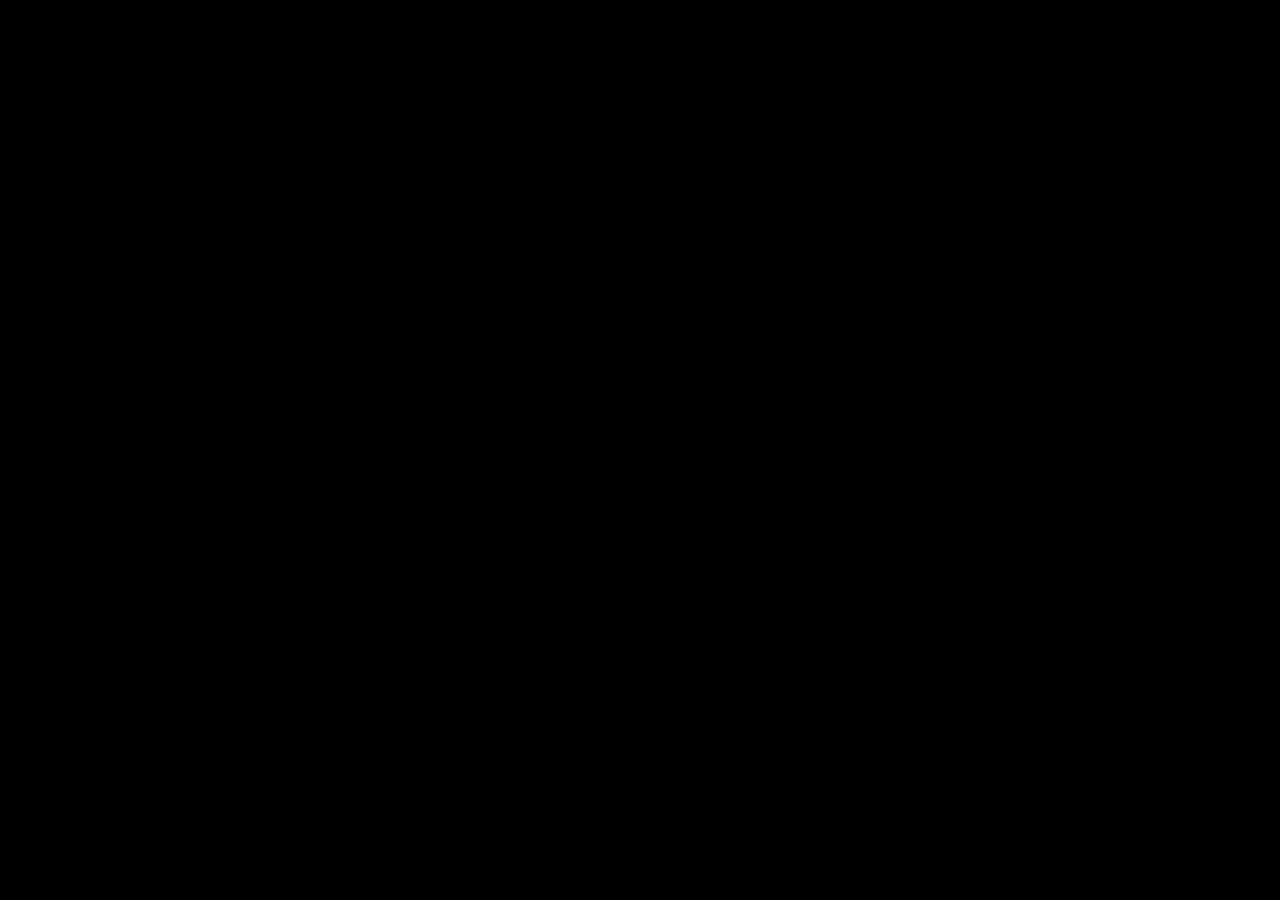
==== main.html @ 93112c6a "landing page" ====
<!DOCTYPE html>
<html lang="en">
  <head>
    <meta charset="UTF-8" />
    <meta http-equiv="X-UA-Compatible" content="IE=edge" />
    <meta name="viewport" content="width=device-width, initial-scale=1.0" />
    <title>007</title>
    <link rel="icon" href="https://img.icons8.com/nolan/64/007-logo.png" />
    <link rel="stylesheet" href="style.css" />
  </head>
<body>
    hello
</body>
</html>
---- style.css ----
body{
    background-color: black;
    overflow: hidden;
}

.image{
    display: flex;
    justify-content: center;
    align-items: center;
    margin-bottom: 0;
}

img{
    height: 60vh;
    width: 70vh;
    transform: translateY(-20%);
}

.circles{
    display: flex;
    justify-content: space-around;
}
.circle-one,.circle-two,.circle-three{
    width: 30vh;
    height: 30vh;
    border-radius:50%;
    background-color:white;
}

@keyframes gunshot {
    0% {
    transform:translateX(500px);
  }
  100% {
    transform:translateX(0px);
    }
    
}

.circle-three{
    z-index: 3;
    display: flex;
    justify-content: center;
    align-items: center;
    animation: gunshot 1.5s 1 ease-in-out;
}
.circle-two{
    z-index: 2;
    display: flex;
    justify-content: center;
    align-items: center;
    animation: gunshot 1.5s  1.5s 1 ease-in-out;
}

.circle-one{
    z-index: 1;
    display: flex;
    justify-content: center;
    align-items: center;
    animation: gunshot 1.5s  3s 1 ease-in-out;
}
.icons8-james-bond1{ 
display: inline-block;
width: 110px;
height: 110px;
background: url('[data-uri]') 50% 50% no-repeat;
background-size: 100%; }

.icons8-james-bond2 { 
display: inline-block;
width: 80px;
height: 80px;
background: url('[data-uri]') 50% 50% no-repeat;
background-size: 100%; }

.icons8-james-bond3 { 
display: inline-block;
width: 50px;
height: 50px;
background: url('[data-uri]') 50% 50% no-repeat;
background-size: 100%; }
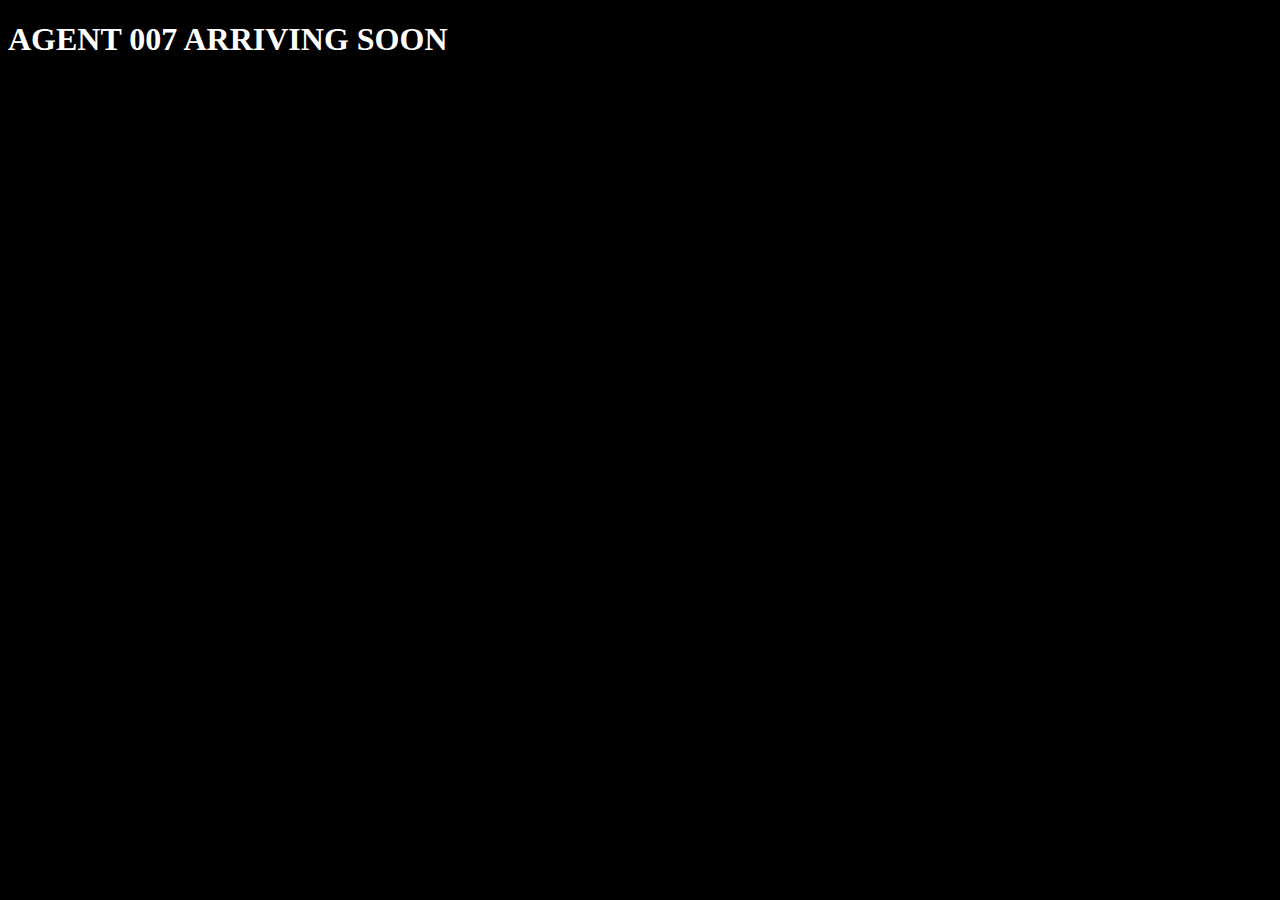
==== commit e7e77a0e: "Update main.html" ====
--- a/main.html
+++ b/main.html
@@ -8,7 +8,12 @@
     <link rel="icon" href="https://img.icons8.com/nolan/64/007-logo.png" />
     <link rel="stylesheet" href="style.css" />
   </head>
+  <style>
+    h1{
+      color:white;
+    }
+  </style>
 <body>
-    hello
+  <h1>AGENT 007 ARRIVING SOON</h1>
 </body>
-</html>+</html>
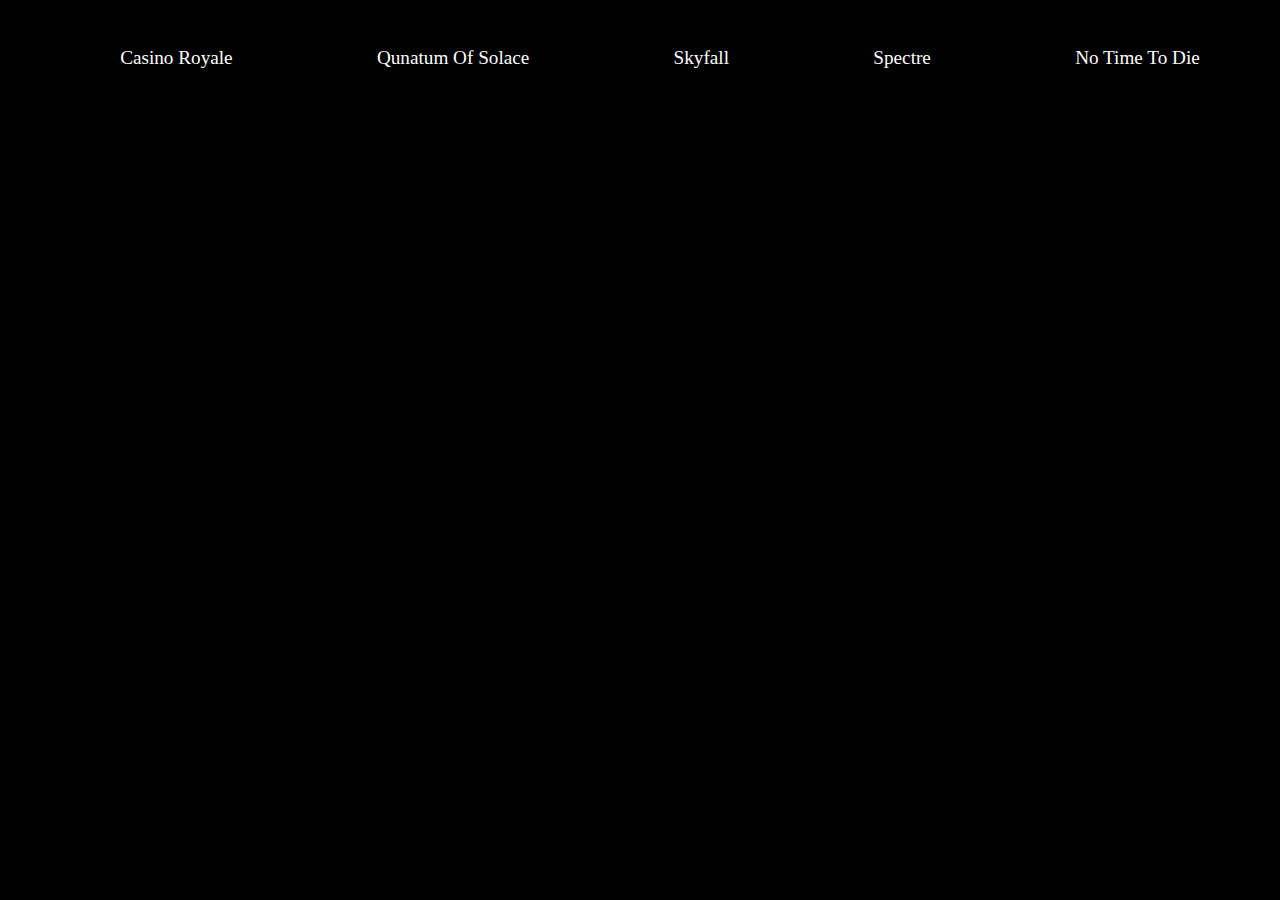
==== commit 5cd5a5ad: "added navbar" ====
--- a/main.html
+++ b/main.html
@@ -6,14 +6,23 @@
     <meta name="viewport" content="width=device-width, initial-scale=1.0" />
     <title>007</title>
     <link rel="icon" href="https://img.icons8.com/nolan/64/007-logo.png" />
-    <link rel="stylesheet" href="style.css" />
+    <link rel="stylesheet" href="main.css" />
   </head>
-  <style>
-    h1{
-      color:white;
-    }
-  </style>
 <body>
-  <h1>AGENT 007 ARRIVING SOON</h1>
+  <div class="nav">
+    <nav>
+      <ul class="nav-list">
+        <li>Casino Royale</li>
+        <li>Qunatum Of Solace</li>
+        <li>Skyfall</li>
+        <li>Spectre</li>
+        <li>No Time To Die</li>
+      </ul>
+    </nav>
+  </div>
+  
+
+  </div>
+    
 </body>
-</html>
+</html>--- a/main.css
+++ b/main.css
@@ -0,0 +1,36 @@
+body{
+    background-color: black;
+}
+.nav{
+   
+    padding-top: 20px;
+    font-size: larger;
+    color: white;
+}
+li:hover{
+    cursor: crosshair;
+    font-size: larger;
+    background: -webkit-linear-gradient(rgb(241, 246, 249),rgb(20, 39, 78));
+  -webkit-background-clip: text;
+  -webkit-text-fill-color: transparent;
+}
+.nav-list{
+    animation: nav 1.5s 1 ease-in;
+    list-style: none;
+    display: flex;
+    flex-wrap: wrap;
+    justify-content: space-around;
+    align-items: center;
+    align-content: space-around;
+}
+
+@keyframes nav {
+    0%{
+        transform: translateY(-200%);
+        opacity: 0;
+    }
+    100%{
+        opacity: 1;
+        transform: translateY(0%);
+    }
+}
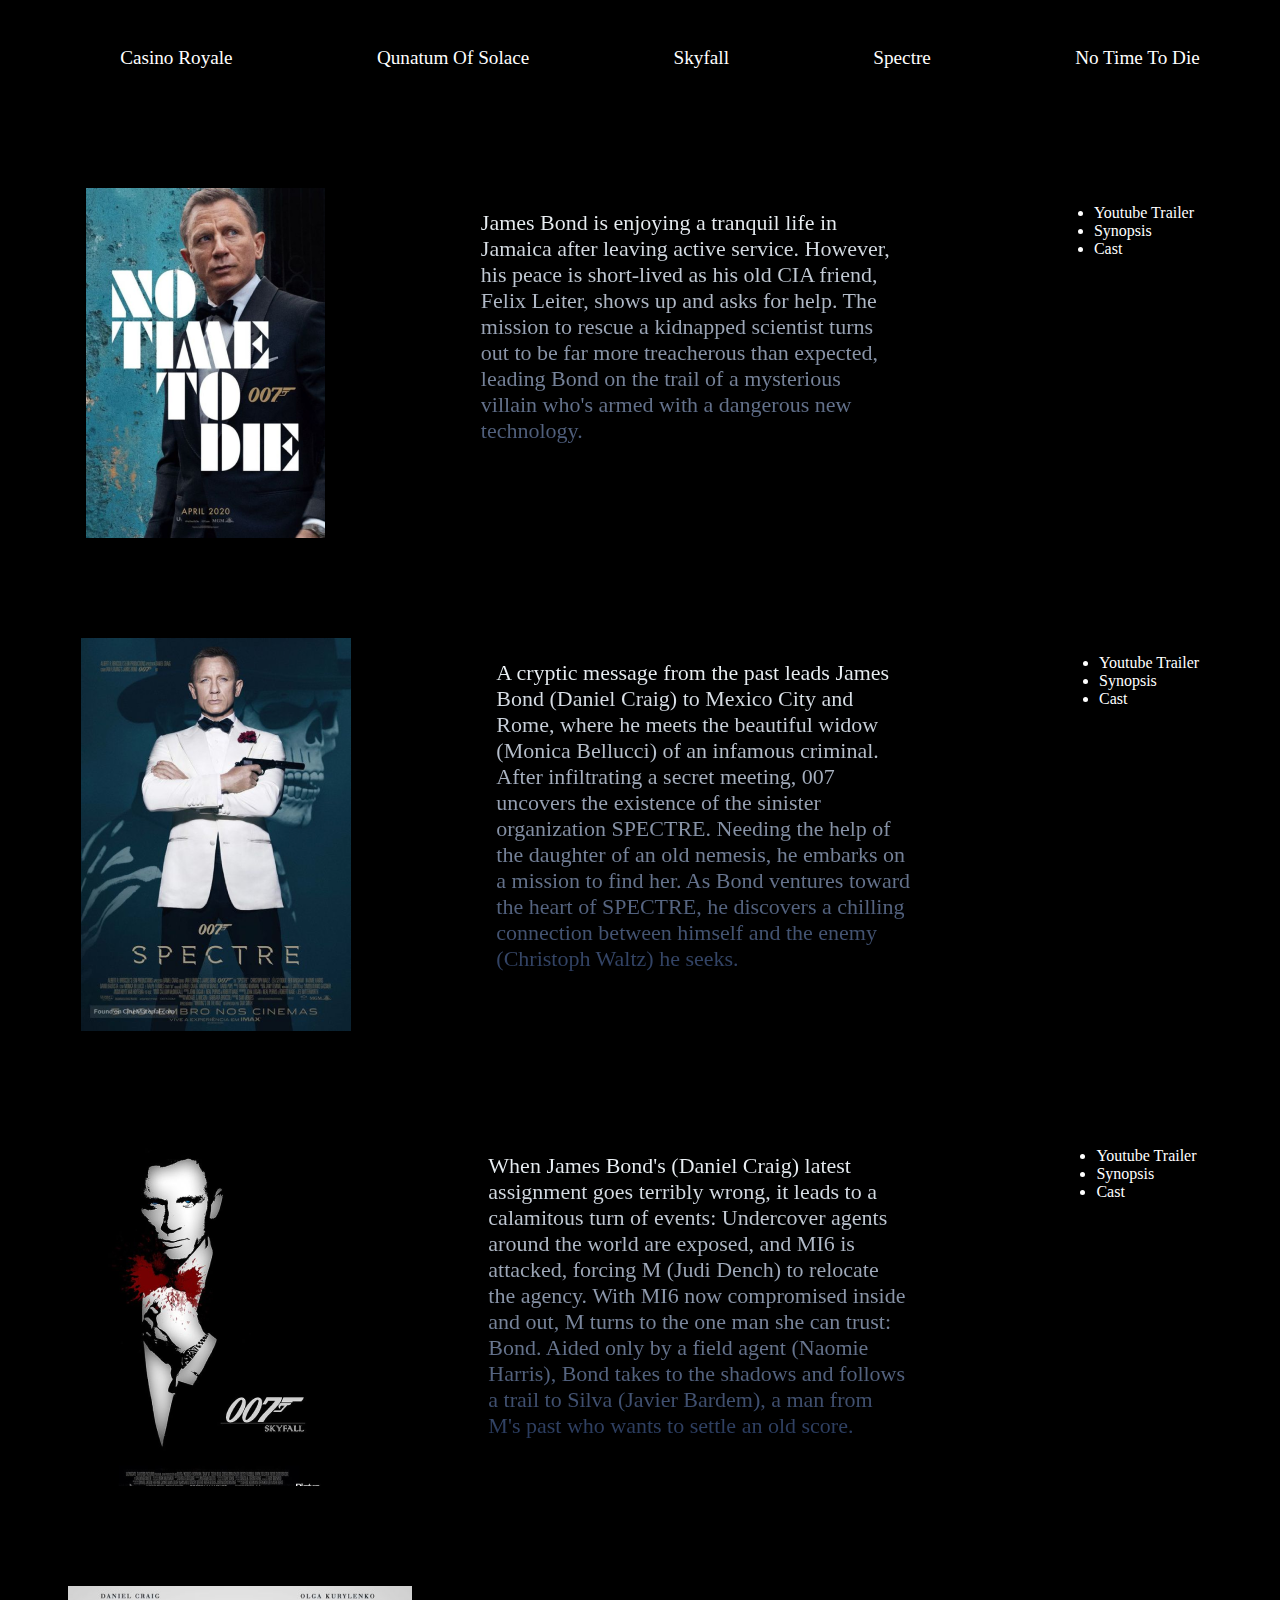
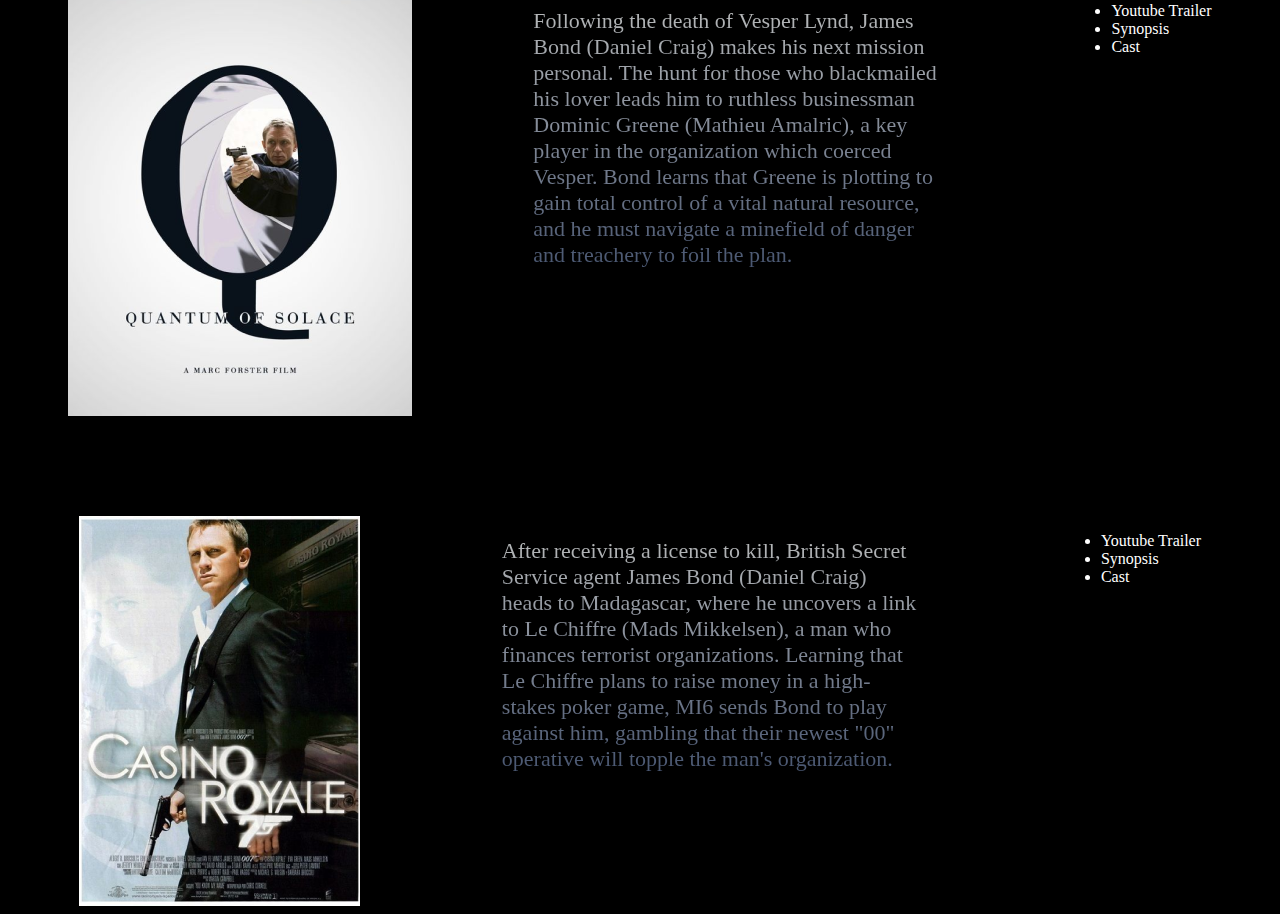
==== commit b8f6d881: "added contenet" ====
--- a/main.html
+++ b/main.html
@@ -8,21 +8,101 @@
     <link rel="icon" href="https://img.icons8.com/nolan/64/007-logo.png" />
     <link rel="stylesheet" href="main.css" />
   </head>
-<body>
-  <div class="nav">
-    <nav>
-      <ul class="nav-list">
-        <li>Casino Royale</li>
-        <li>Qunatum Of Solace</li>
-        <li>Skyfall</li>
-        <li>Spectre</li>
-        <li>No Time To Die</li>
+  <body>
+    <div class="nav">
+      <nav>
+        <ul class="nav-list">
+          <li>Casino Royale</li>
+          <li>Qunatum Of Solace</li>
+          <li>Skyfall</li>
+          <li>Spectre</li>
+          <li>No Time To Die</li>
+        </ul>
+      </nav>
+    </div>
+    <div class="no_time_to_die">
+      <img class="img1" src="./assets/no_time_to_die 1.png" />
+      <p>
+        James Bond is enjoying a tranquil life in Jamaica after leaving active
+        service. However, his peace is short-lived as his old CIA friend, Felix
+        Leiter, shows up and asks for help. The mission to rescue a kidnapped
+        scientist turns out to be far more treacherous than expected, leading
+        Bond on the trail of a mysterious villain who's armed with a dangerous
+        new technology.
+      </p>
+      <ul>
+        <li>Youtube Trailer</li>
+        <li>Synopsis</li>
+        <li>Cast</li>
       </ul>
-    </nav>
-  </div>
-  
-
-  </div>
-    
-</body>
-</html>+    </div>
+    <div class="spectre">
+      <img class="img2" src="./assets/spectre 1.png" />
+      <p>
+        A cryptic message from the past leads James Bond (Daniel Craig) to
+        Mexico City and Rome, where he meets the beautiful widow (Monica
+        Bellucci) of an infamous criminal. After infiltrating a secret meeting,
+        007 uncovers the existence of the sinister organization SPECTRE. Needing
+        the help of the daughter of an old nemesis, he embarks on a mission to
+        find her. As Bond ventures toward the heart of SPECTRE, he discovers a
+        chilling connection between himself and the enemy (Christoph Waltz) he
+        seeks.
+      </p>
+      <ul>
+        <li>Youtube Trailer</li>
+        <li>Synopsis</li>
+        <li>Cast</li>
+      </ul>
+    </div>
+    <div class="skyfall">
+      <img class="img3" src="./assets/skyfall 1.png" />
+      <p>
+        When James Bond's (Daniel Craig) latest assignment goes terribly wrong,
+        it leads to a calamitous turn of events: Undercover agents around the
+        world are exposed, and MI6 is attacked, forcing M (Judi Dench) to
+        relocate the agency. With MI6 now compromised inside and out, M turns to
+        the one man she can trust: Bond. Aided only by a field agent (Naomie
+        Harris), Bond takes to the shadows and follows a trail to Silva (Javier
+        Bardem), a man from M's past who wants to settle an old score.
+      </p>
+      <ul>
+        <li>Youtube Trailer</li>
+        <li>Synopsis</li>
+        <li>Cast</li>
+      </ul>
+    </div>
+    <div class="quantum_of_solace">
+      <img class="img4" src="./assets/quantum_of_solace.png" />
+      <p>
+        Following the death of Vesper Lynd, James Bond (Daniel Craig) makes his
+        next mission personal. The hunt for those who blackmailed his lover
+        leads him to ruthless businessman Dominic Greene (Mathieu Amalric), a
+        key player in the organization which coerced Vesper. Bond learns that
+        Greene is plotting to gain total control of a vital natural resource,
+        and he must navigate a minefield of danger and treachery to foil the
+        plan.
+      </p>
+      <ul>
+        <li>Youtube Trailer</li>
+        <li>Synopsis</li>
+        <li>Cast</li>
+      </ul>
+    </div>
+    <div class="casino_royale">
+      <img class="img5" src="./assets/casino_royale 1.png" />
+      <p>
+        After receiving a license to kill, British Secret Service agent James
+        Bond (Daniel Craig) heads to Madagascar, where he uncovers a link to Le
+        Chiffre (Mads Mikkelsen), a man who finances terrorist organizations.
+        Learning that Le Chiffre plans to raise money in a high-stakes poker
+        game, MI6 sends Bond to play against him, gambling that their newest
+        "00" operative will topple the man's organization.
+      </p>
+      <ul>
+        <li>Youtube Trailer</li>
+        <li>Synopsis</li>
+        <li>Cast</li>
+      </ul>
+    </div>
+  </body>
+</html>
--- a/main.css
+++ b/main.css
@@ -1,5 +1,34 @@
+/* width */
+::-webkit-scrollbar {
+  width: 20px;
+}
+
+/* Track */
+::-webkit-scrollbar-track {
+  box-shadow: inset 0 0 5px grey; 
+  border-radius: 10px;
+}
+ 
+/* Handle */
+::-webkit-scrollbar-thumb {
+  background: white; 
+  border-radius: 10px;
+}
+
+/* Handle on hover */
+::-webkit-scrollbar-thumb:hover {
+  background: lightblue; 
+}
+
+
+
+
+
+
 body{
+    overflow-x: hidden;
     background-color: black;
+    color: white;
 }
 .nav{
    
@@ -34,3 +63,67 @@
         transform: translateY(0%);
     }
 }
+
+.no_time_to_die{
+    padding-top: 100px;
+    display: flex;
+    justify-content:space-around;
+}
+.no_time_to_die p{
+    width:33%;
+    font-size: 22px;
+    background: -webkit-linear-gradient(rgb(241, 246, 249),rgb(20, 39, 78));
+  -webkit-background-clip: text;
+  -webkit-text-fill-color: transparent;
+}
+
+.spectre{
+    padding-top: 100px;
+    display: flex;
+    justify-content:space-around;
+}
+.spectre p{
+    width:33%;
+    font-size: 22px;
+    background: -webkit-linear-gradient(rgb(241, 246, 249),rgb(20, 39, 78));
+  -webkit-background-clip: text;
+  -webkit-text-fill-color: transparent;
+}
+
+.skyfall{
+    padding-top: 100px;
+    display: flex;
+    justify-content:space-around;
+}
+.skyfall p{
+    width:33%;
+    font-size: 22px;
+    background: -webkit-linear-gradient(rgb(241, 246, 249),rgb(20, 39, 78));
+  -webkit-background-clip: text;
+  -webkit-text-fill-color: transparent;
+}
+.quantum_of_solace{
+    padding-top: 100px;
+    display: flex;
+    justify-content:space-around;
+}
+.quantum_of_solace p{
+    width:33%;
+    font-size: 22px;
+    background: -webkit-linear-gradient(rgb(182, 184, 185),rgb(20, 39, 78));
+  -webkit-background-clip: text;
+  -webkit-text-fill-color: transparent;
+}
+
+.casino_royale{
+    padding-top: 100px;
+    display: flex;
+    justify-content:space-around;
+}
+.casino_royale p{
+    width:33%;
+    font-size: 22px;
+    background: -webkit-linear-gradient(rgb(182, 184, 185),rgb(20, 39, 78));
+  -webkit-background-clip: text;
+  -webkit-text-fill-color: transparent;
+}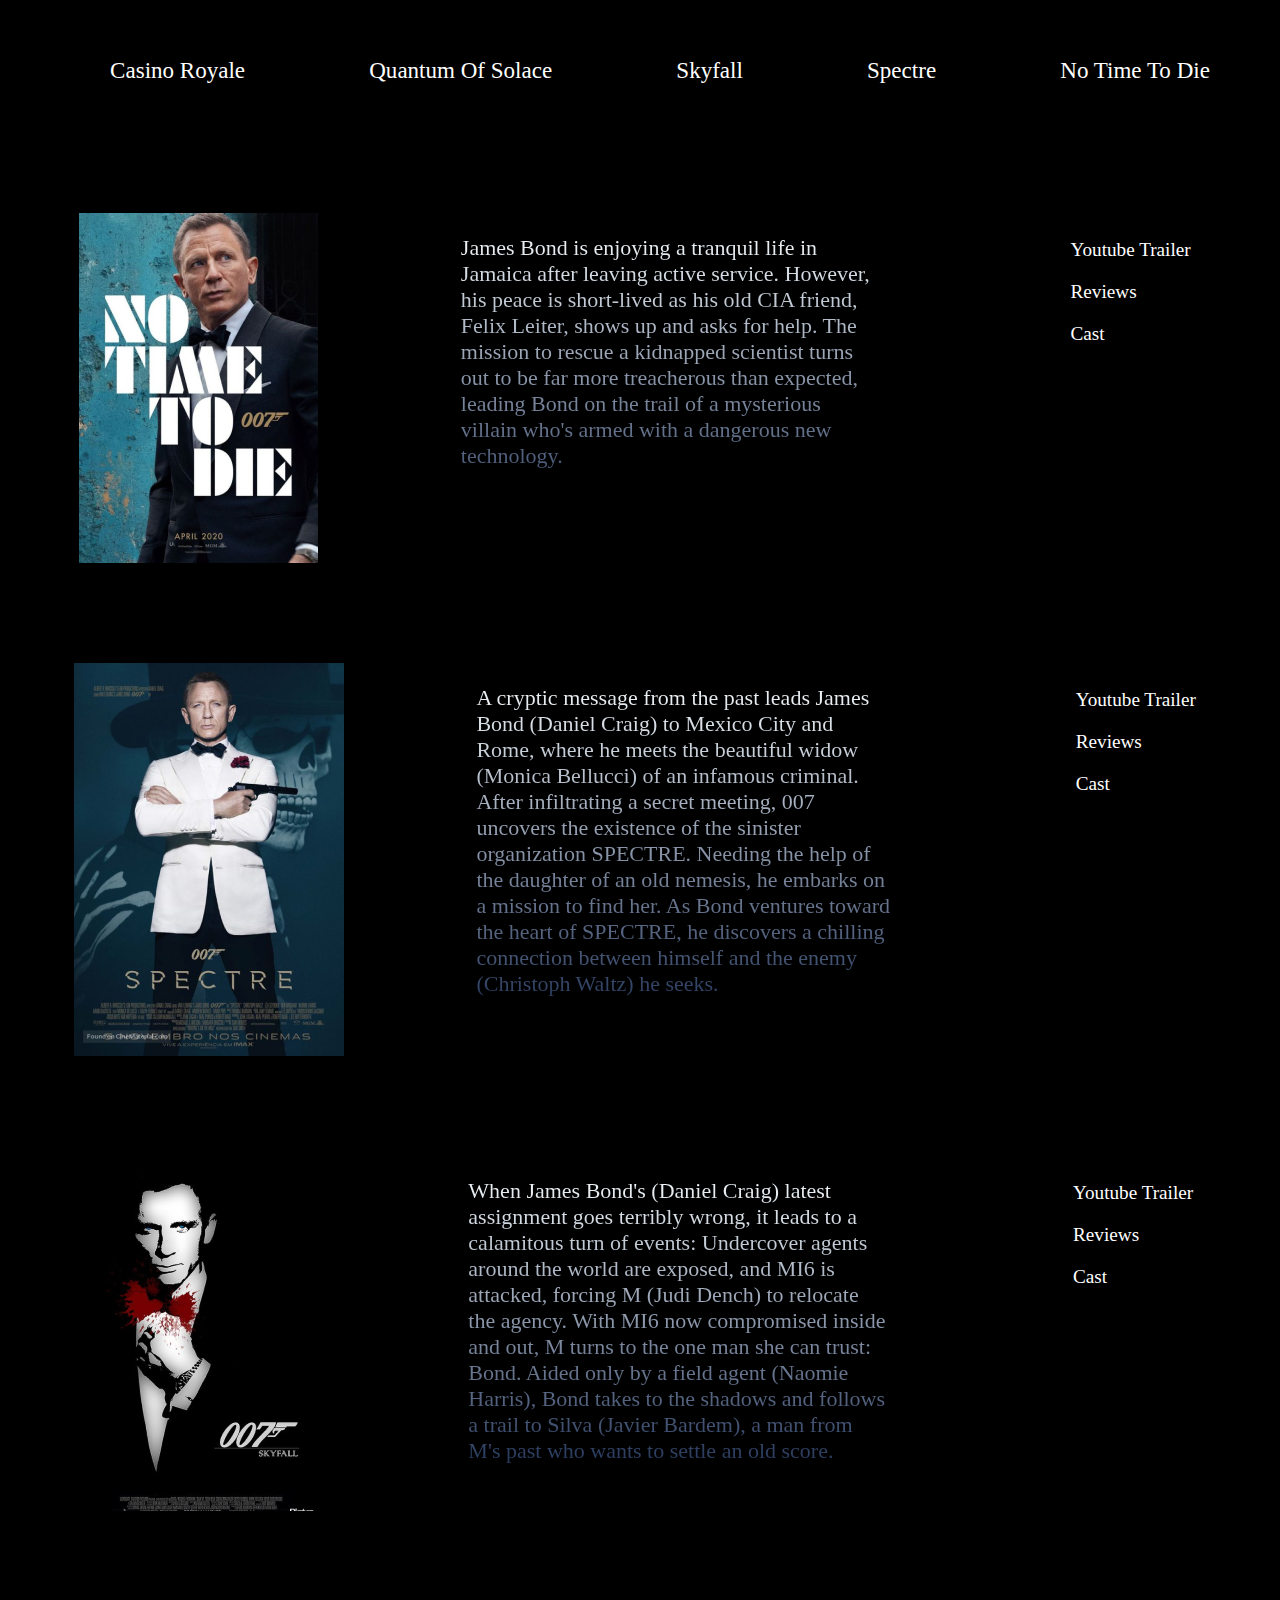
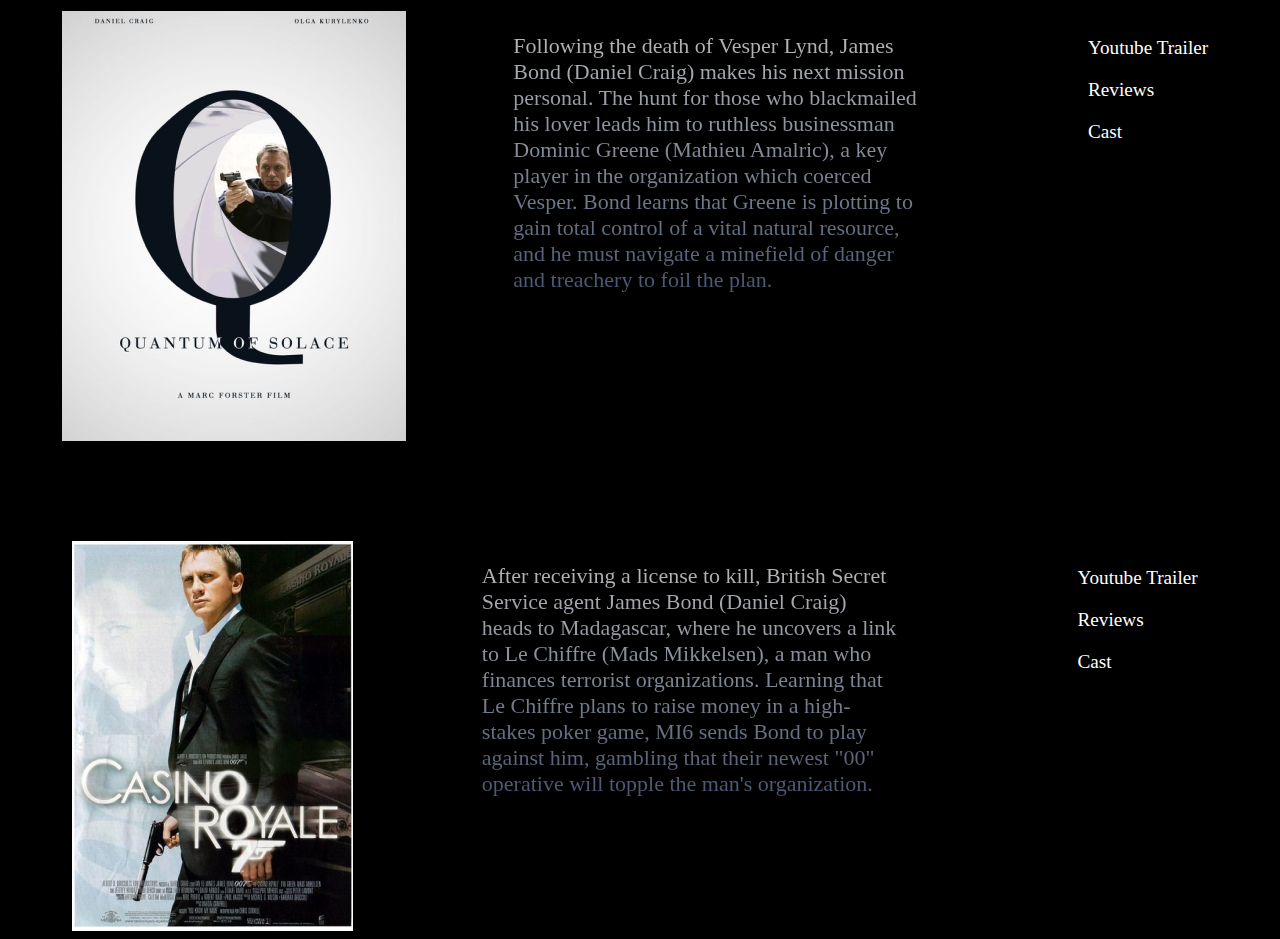
==== commit 99dbe18d: "added reference links" ====
--- a/main.html
+++ b/main.html
@@ -12,15 +12,15 @@
     <div class="nav">
       <nav>
         <ul class="nav-list">
-          <li>Casino Royale</li>
-          <li>Qunatum Of Solace</li>
-          <li>Skyfall</li>
-          <li>Spectre</li>
-          <li>No Time To Die</li>
+          <li><a href="#casino_royale">Casino Royale</a></li>
+          <li><a href="#quantum_of_solace">Quantum Of Solace</a></li>
+          <li><a href="#skyfall">Skyfall</a></li>
+          <li><a href="#spectre">Spectre</a></li>
+          <li><a href="#nttd">No Time To Die</a></li>
         </ul>
       </nav>
     </div>
-    <div class="no_time_to_die">
+    <div id="nttd" class="no_time_to_die">
       <img class="img1" src="./assets/no_time_to_die 1.png" />
       <p>
         James Bond is enjoying a tranquil life in Jamaica after leaving active
@@ -30,13 +30,13 @@
         Bond on the trail of a mysterious villain who's armed with a dangerous
         new technology.
       </p>
-      <ul>
-        <li>Youtube Trailer</li>
-        <li>Synopsis</li>
-        <li>Cast</li>
+      <ul class="btn">
+        <li><a target="_blank" href="https://www.youtube.com/watch?v=N_gD9-Oa0fg&ab_channel=JamesBond007">Youtube Trailer</a></li>
+        <li><a target="_blank" href="https://www.rottentomatoes.com/m/no_time_to_die_2021/reviews?intcmp=rt-what-to-know_read-critics-reviews">Reviews</a></li>
+        <li><a target="_blank" href="https://www.imdb.com/title/tt2382320/fullcredits?ref_=tt_ov_st_sm">Cast</a></li>
       </ul>
     </div>
-    <div class="spectre">
+    <div id="spectre" class="spectre">
       <img class="img2" src="./assets/spectre 1.png" />
       <p>
         A cryptic message from the past leads James Bond (Daniel Craig) to
@@ -48,13 +48,13 @@
         chilling connection between himself and the enemy (Christoph Waltz) he
         seeks.
       </p>
-      <ul>
-        <li>Youtube Trailer</li>
-        <li>Synopsis</li>
-        <li>Cast</li>
+      <ul class="btn">
+        <li><a target="_blank" href="https://www.youtube.com/watch?v=ujmoYyEyDP8&ab_channel=SonyPicturesEntertainment">Youtube Trailer</a></li>
+        <li><a target="_blank" href="https://www.rottentomatoes.com/m/spectre_2015/reviews?intcmp=rt-what-to-know_read-critics-reviews">Reviews</a></li>
+        <li><a target="_blank" href="https://www.imdb.com/title/tt2379713/fullcredits?ref_=tt_ov_st_sm">Cast</a></li>
       </ul>
     </div>
-    <div class="skyfall">
+    <div id="skyfall" class="skyfall">
       <img class="img3" src="./assets/skyfall 1.png" />
       <p>
         When James Bond's (Daniel Craig) latest assignment goes terribly wrong,
@@ -65,13 +65,34 @@
         Harris), Bond takes to the shadows and follows a trail to Silva (Javier
         Bardem), a man from M's past who wants to settle an old score.
       </p>
-      <ul>
-        <li>Youtube Trailer</li>
-        <li>Synopsis</li>
-        <li>Cast</li>
+      <ul class="btn">
+        <li>
+          <a
+            target="_blank"
+            href="https://www.youtube.com/watch?v=6kw1UVovByw&ab_channel=SonyPicturesEntertainment"
+          >
+            Youtube Trailer
+          </a>
+        </li>
+        <li>
+          <a
+            target="_blank"
+            href="https://www.rottentomatoes.com/m/skyfall/reviews?intcmp=rt-what-to-know_read-critics-reviews"
+          >
+            Reviews
+          </a>
+        </li>
+        <li>
+          <a
+            target="_blank"
+            href="https://www.imdb.com/title/tt1074638/fullcredits?ref_=tt_ov_st_sm"
+          >
+            Cast
+          </a>
+        </li>
       </ul>
     </div>
-    <div class="quantum_of_solace">
+    <div id="quantum_of_solace" class="quantum_of_solace">
       <img class="img4" src="./assets/quantum_of_solace.png" />
       <p>
         Following the death of Vesper Lynd, James Bond (Daniel Craig) makes his
@@ -82,13 +103,34 @@
         and he must navigate a minefield of danger and treachery to foil the
         plan.
       </p>
-      <ul>
-        <li>Youtube Trailer</li>
-        <li>Synopsis</li>
-        <li>Cast</li>
+      <ul class="btn">
+        <li>
+          <a
+            target="_blank"
+            href="https://www.youtube.com/watch?v=BBqYaFEWBxI&ab_channel=MovieclipsClassicTrailers"
+          >
+            Youtube Trailer
+          </a>
+        </li>
+        <li>
+          <a
+            target="_blank"
+            href="https://www.rottentomatoes.com/m/quantum_of_solace/reviews?intcmp=rt-what-to-know_read-critics-reviews"
+          >
+            Reviews
+          </a>
+        </li>
+        <li>
+          <a
+            target="_blank"
+            href="https://www.imdb.com/title/tt0830515/fullcredits?ref_=tt_ov_st_sm"
+          >
+            Cast
+          </a>
+        </li>
       </ul>
     </div>
-    <div class="casino_royale">
+    <div id="casino_royale" class="casino_royale">
       <img class="img5" src="./assets/casino_royale 1.png" />
       <p>
         After receiving a license to kill, British Secret Service agent James
@@ -98,10 +140,31 @@
         game, MI6 sends Bond to play against him, gambling that their newest
         "00" operative will topple the man's organization.
       </p>
-      <ul>
-        <li>Youtube Trailer</li>
-        <li>Synopsis</li>
-        <li>Cast</li>
+      <ul class="btn">
+        <li>
+          <a
+            target="_blank"
+            href="https://www.youtube.com/watch?v=36mnx8dBbGE&ab_channel=MOVIECLIPSNews"
+          >
+            Youtube Trailer
+          </a>
+        </li>
+        <li>
+          <a
+            target="_blank"
+            href="https://www.rottentomatoes.com/m/casino_royale/reviews?intcmp=rt-what-to-know_read-critics-reviews"
+          >
+            Reviews
+          </a>
+        </li>
+        <li>
+          <a
+            target="_blank"
+            href="https://www.imdb.com/title/tt0381061/fullcredits?ref_=tt_ov_st_sm"
+          >
+            Cast
+          </a>
+        </li>
       </ul>
     </div>
   </body>
--- a/main.css
+++ b/main.css
@@ -5,125 +5,133 @@
 
 /* Track */
 ::-webkit-scrollbar-track {
-  box-shadow: inset 0 0 5px grey; 
+  box-shadow: inset 0 0 5px grey;
   border-radius: 10px;
 }
- 
+
 /* Handle */
 ::-webkit-scrollbar-thumb {
-  background: white; 
+  background: white;
   border-radius: 10px;
 }
 
 /* Handle on hover */
 ::-webkit-scrollbar-thumb:hover {
-  background: lightblue; 
+  background: lightblue;
 }
 
+* {
+  scroll-behavior: smooth;
+}
 
-
-
-
-
-body{
-    overflow-x: hidden;
-    background-color: black;
-    color: white;
+body {
+  overflow-x: hidden;
+  background-color: black;
+  color: white;
 }
-.nav{
-   
-    padding-top: 20px;
-    font-size: larger;
-    color: white;
+.nav {
+  padding-top: 20px;
+  font-size: larger;
+  color: white;
 }
-li:hover{
-    cursor: crosshair;
-    font-size: larger;
-    background: -webkit-linear-gradient(rgb(241, 246, 249),rgb(20, 39, 78));
+li:hover {
+  cursor: pointer;
+  font-size: larger;
+  background: -webkit-linear-gradient(rgb(241, 246, 249), rgb(20, 39, 78));
   -webkit-background-clip: text;
   -webkit-text-fill-color: transparent;
 }
-.nav-list{
-    animation: nav 1.5s 1 ease-in;
-    list-style: none;
-    display: flex;
-    flex-wrap: wrap;
-    justify-content: space-around;
-    align-items: center;
-    align-content: space-around;
+.nav-list {
+  animation: nav 1.5s 1 ease-in;
+  list-style: none;
+  display: flex;
+  flex-wrap: wrap;
+  justify-content: space-around;
+  align-items: center;
+  align-content: space-around;
 }
 
 @keyframes nav {
-    0%{
-        transform: translateY(-200%);
-        opacity: 0;
-    }
-    100%{
-        opacity: 1;
-        transform: translateY(0%);
-    }
+  0% {
+    transform: translateY(-200%);
+    opacity: 0;
+  }
+  100% {
+    opacity: 1;
+    transform: translateY(0%);
+  }
 }
 
-.no_time_to_die{
-    padding-top: 100px;
-    display: flex;
-    justify-content:space-around;
+.no_time_to_die {
+  padding-top: 100px;
+  display: flex;
+  justify-content: space-around;
 }
-.no_time_to_die p{
-    width:33%;
-    font-size: 22px;
-    background: -webkit-linear-gradient(rgb(241, 246, 249),rgb(20, 39, 78));
+.no_time_to_die p {
+  width: 33%;
+  font-size: 22px;
+  background: -webkit-linear-gradient(rgb(241, 246, 249), rgb(20, 39, 78));
   -webkit-background-clip: text;
   -webkit-text-fill-color: transparent;
 }
 
-.spectre{
-    padding-top: 100px;
-    display: flex;
-    justify-content:space-around;
+.spectre {
+  padding-top: 100px;
+  display: flex;
+  justify-content: space-around;
 }
-.spectre p{
-    width:33%;
-    font-size: 22px;
-    background: -webkit-linear-gradient(rgb(241, 246, 249),rgb(20, 39, 78));
+.spectre p {
+  width: 33%;
+  font-size: 22px;
+  background: -webkit-linear-gradient(rgb(241, 246, 249), rgb(20, 39, 78));
   -webkit-background-clip: text;
   -webkit-text-fill-color: transparent;
 }
 
-.skyfall{
-    padding-top: 100px;
-    display: flex;
-    justify-content:space-around;
+.skyfall {
+  padding-top: 100px;
+  display: flex;
+  justify-content: space-around;
 }
-.skyfall p{
-    width:33%;
-    font-size: 22px;
-    background: -webkit-linear-gradient(rgb(241, 246, 249),rgb(20, 39, 78));
+.skyfall p {
+  width: 33%;
+  font-size: 22px;
+  background: -webkit-linear-gradient(rgb(241, 246, 249), rgb(20, 39, 78));
   -webkit-background-clip: text;
   -webkit-text-fill-color: transparent;
 }
-.quantum_of_solace{
-    padding-top: 100px;
-    display: flex;
-    justify-content:space-around;
+.quantum_of_solace {
+  padding-top: 100px;
+  display: flex;
+  justify-content: space-around;
 }
-.quantum_of_solace p{
-    width:33%;
-    font-size: 22px;
-    background: -webkit-linear-gradient(rgb(182, 184, 185),rgb(20, 39, 78));
+.quantum_of_solace p {
+  width: 33%;
+  font-size: 22px;
+  background: -webkit-linear-gradient(rgb(182, 184, 185), rgb(20, 39, 78));
   -webkit-background-clip: text;
   -webkit-text-fill-color: transparent;
 }
 
-.casino_royale{
-    padding-top: 100px;
-    display: flex;
-    justify-content:space-around;
+.casino_royale {
+  padding-top: 100px;
+  display: flex;
+  justify-content: space-around;
 }
-.casino_royale p{
-    width:33%;
-    font-size: 22px;
-    background: -webkit-linear-gradient(rgb(182, 184, 185),rgb(20, 39, 78));
+.casino_royale p {
+  width: 33%;
+  font-size: 22px;
+  background: -webkit-linear-gradient(rgb(182, 184, 185), rgb(20, 39, 78));
   -webkit-background-clip: text;
   -webkit-text-fill-color: transparent;
-}+}
+
+li {
+  list-style: none;
+  padding: 10px;
+}
+a {
+  text-decoration: none;
+  color: white;
+  font-size: larger;
+}
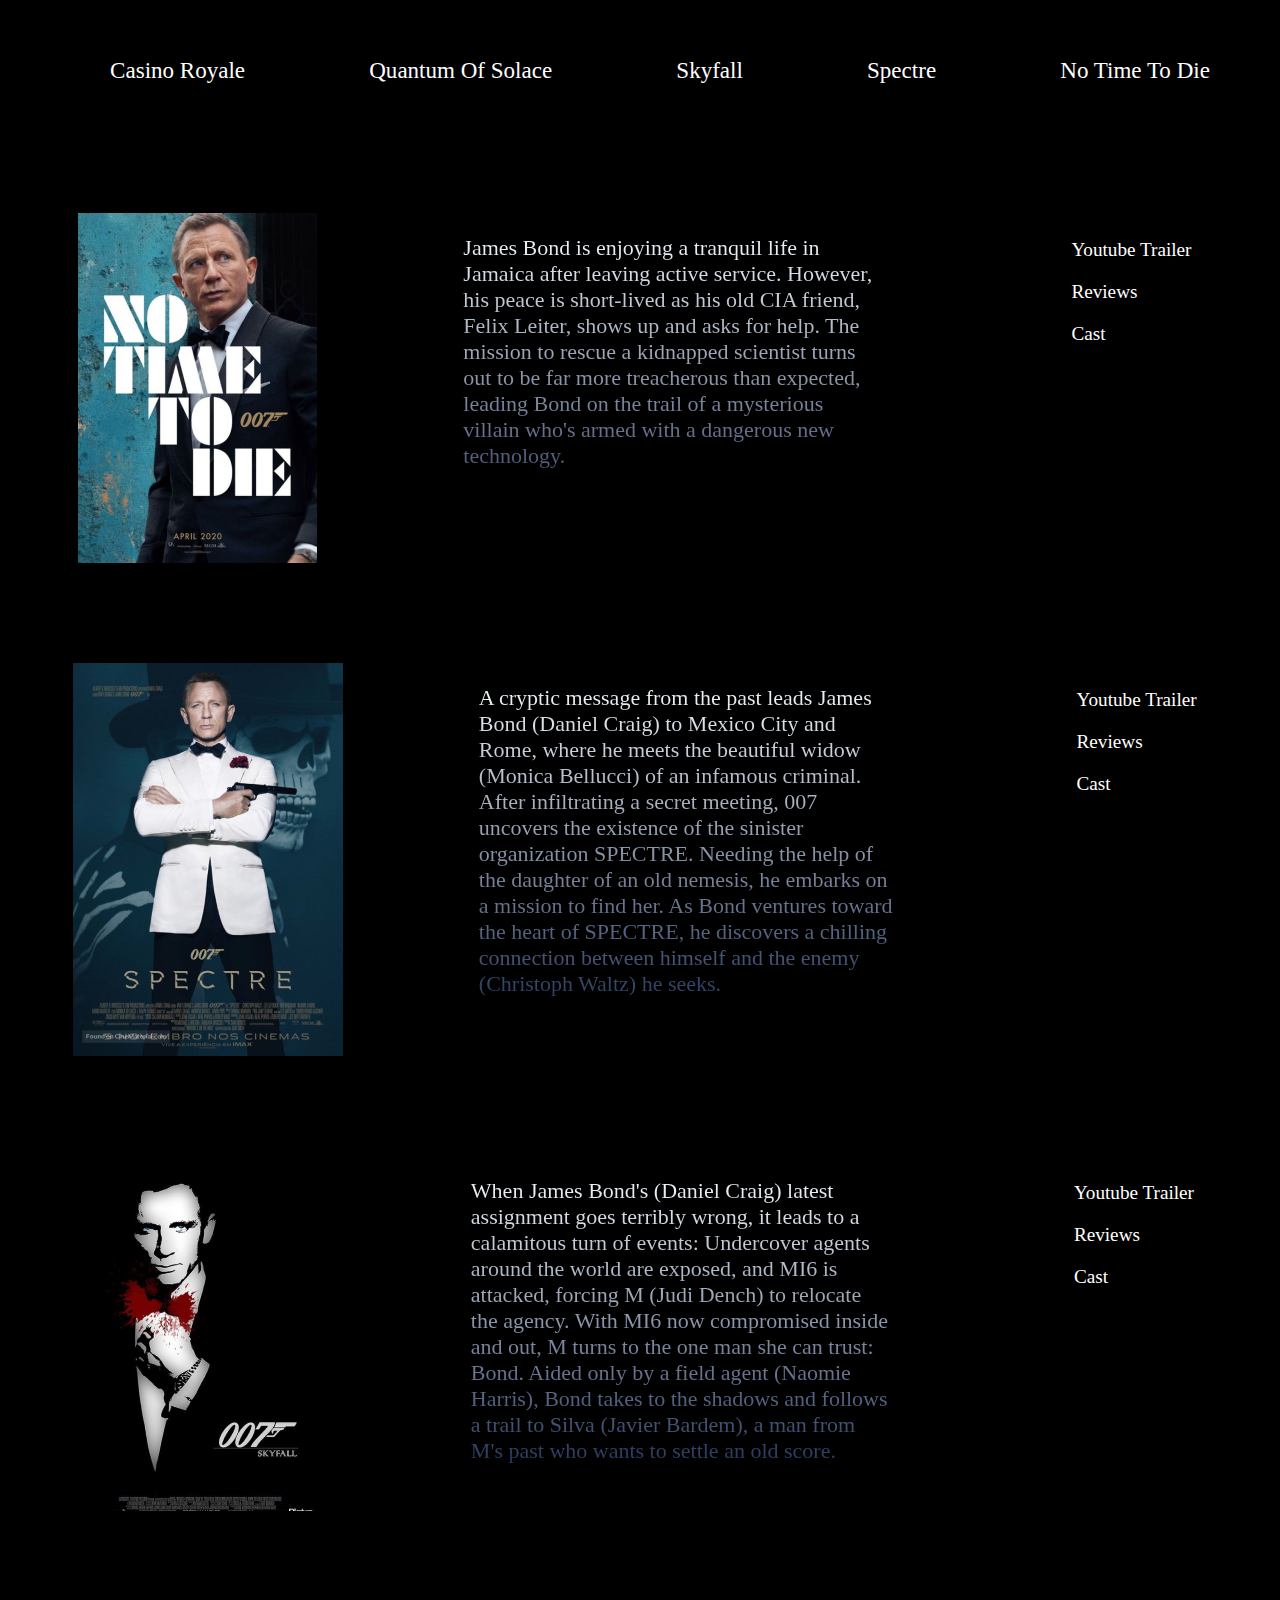
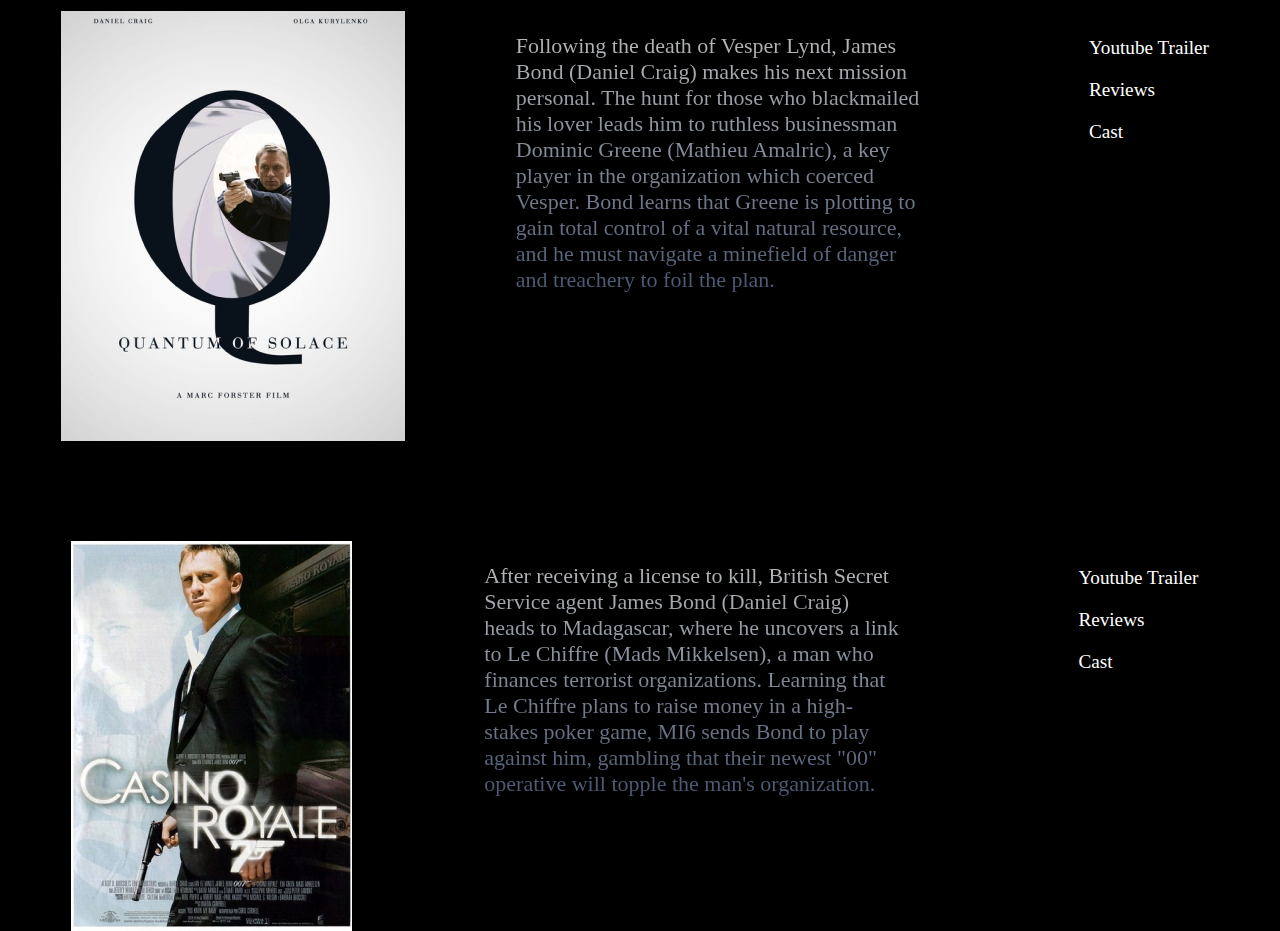
==== commit dd26748e: "made main page bit responsive" ====
--- a/main.html
+++ b/main.html
@@ -20,6 +20,7 @@
         </ul>
       </nav>
     </div>
+    <div class="movies">
     <div id="nttd" class="no_time_to_die">
       <img class="img1" src="./assets/no_time_to_die 1.png" />
       <p>
@@ -31,9 +32,30 @@
         new technology.
       </p>
       <ul class="btn">
-        <li><a target="_blank" href="https://www.youtube.com/watch?v=N_gD9-Oa0fg&ab_channel=JamesBond007">Youtube Trailer</a></li>
-        <li><a target="_blank" href="https://www.rottentomatoes.com/m/no_time_to_die_2021/reviews?intcmp=rt-what-to-know_read-critics-reviews">Reviews</a></li>
-        <li><a target="_blank" href="https://www.imdb.com/title/tt2382320/fullcredits?ref_=tt_ov_st_sm">Cast</a></li>
+        <li>
+          <a
+            target="_blank"
+            href="https://www.youtube.com/watch?v=N_gD9-Oa0fg&ab_channel=JamesBond007"
+          >
+            Youtube Trailer
+          </a>
+        </li>
+        <li>
+          <a
+            target="_blank"
+            href="https://www.rottentomatoes.com/m/no_time_to_die_2021/reviews?intcmp=rt-what-to-know_read-critics-reviews"
+          >
+            Reviews
+          </a>
+        </li>
+        <li>
+          <a
+            target="_blank"
+            href="https://www.imdb.com/title/tt2382320/fullcredits?ref_=tt_ov_st_sm"
+          >
+            Cast
+          </a>
+        </li>
       </ul>
     </div>
     <div id="spectre" class="spectre">
@@ -49,9 +71,30 @@
         seeks.
       </p>
       <ul class="btn">
-        <li><a target="_blank" href="https://www.youtube.com/watch?v=ujmoYyEyDP8&ab_channel=SonyPicturesEntertainment">Youtube Trailer</a></li>
-        <li><a target="_blank" href="https://www.rottentomatoes.com/m/spectre_2015/reviews?intcmp=rt-what-to-know_read-critics-reviews">Reviews</a></li>
-        <li><a target="_blank" href="https://www.imdb.com/title/tt2379713/fullcredits?ref_=tt_ov_st_sm">Cast</a></li>
+        <li>
+          <a
+            target="_blank"
+            href="https://www.youtube.com/watch?v=ujmoYyEyDP8&ab_channel=SonyPicturesEntertainment"
+          >
+            Youtube Trailer
+          </a>
+        </li>
+        <li>
+          <a
+            target="_blank"
+            href="https://www.rottentomatoes.com/m/spectre_2015/reviews?intcmp=rt-what-to-know_read-critics-reviews"
+          >
+            Reviews
+          </a>
+        </li>
+        <li>
+          <a
+            target="_blank"
+            href="https://www.imdb.com/title/tt2379713/fullcredits?ref_=tt_ov_st_sm"
+          >
+            Cast
+          </a>
+        </li>
       </ul>
     </div>
     <div id="skyfall" class="skyfall">
@@ -167,5 +210,6 @@
         </li>
       </ul>
     </div>
+    </div>
   </body>
 </html>
--- a/main.css
+++ b/main.css
@@ -60,6 +60,15 @@
     opacity: 1;
     transform: translateY(0%);
   }
+}
+
+.no_time_to_die,.quantum_of_solace,.skyfall,.spectre,.casino_royale{
+  flex-wrap: wrap;
+  float: left;
+}
+
+img{
+  margin-right:5px;
 }
 
 .no_time_to_die {
